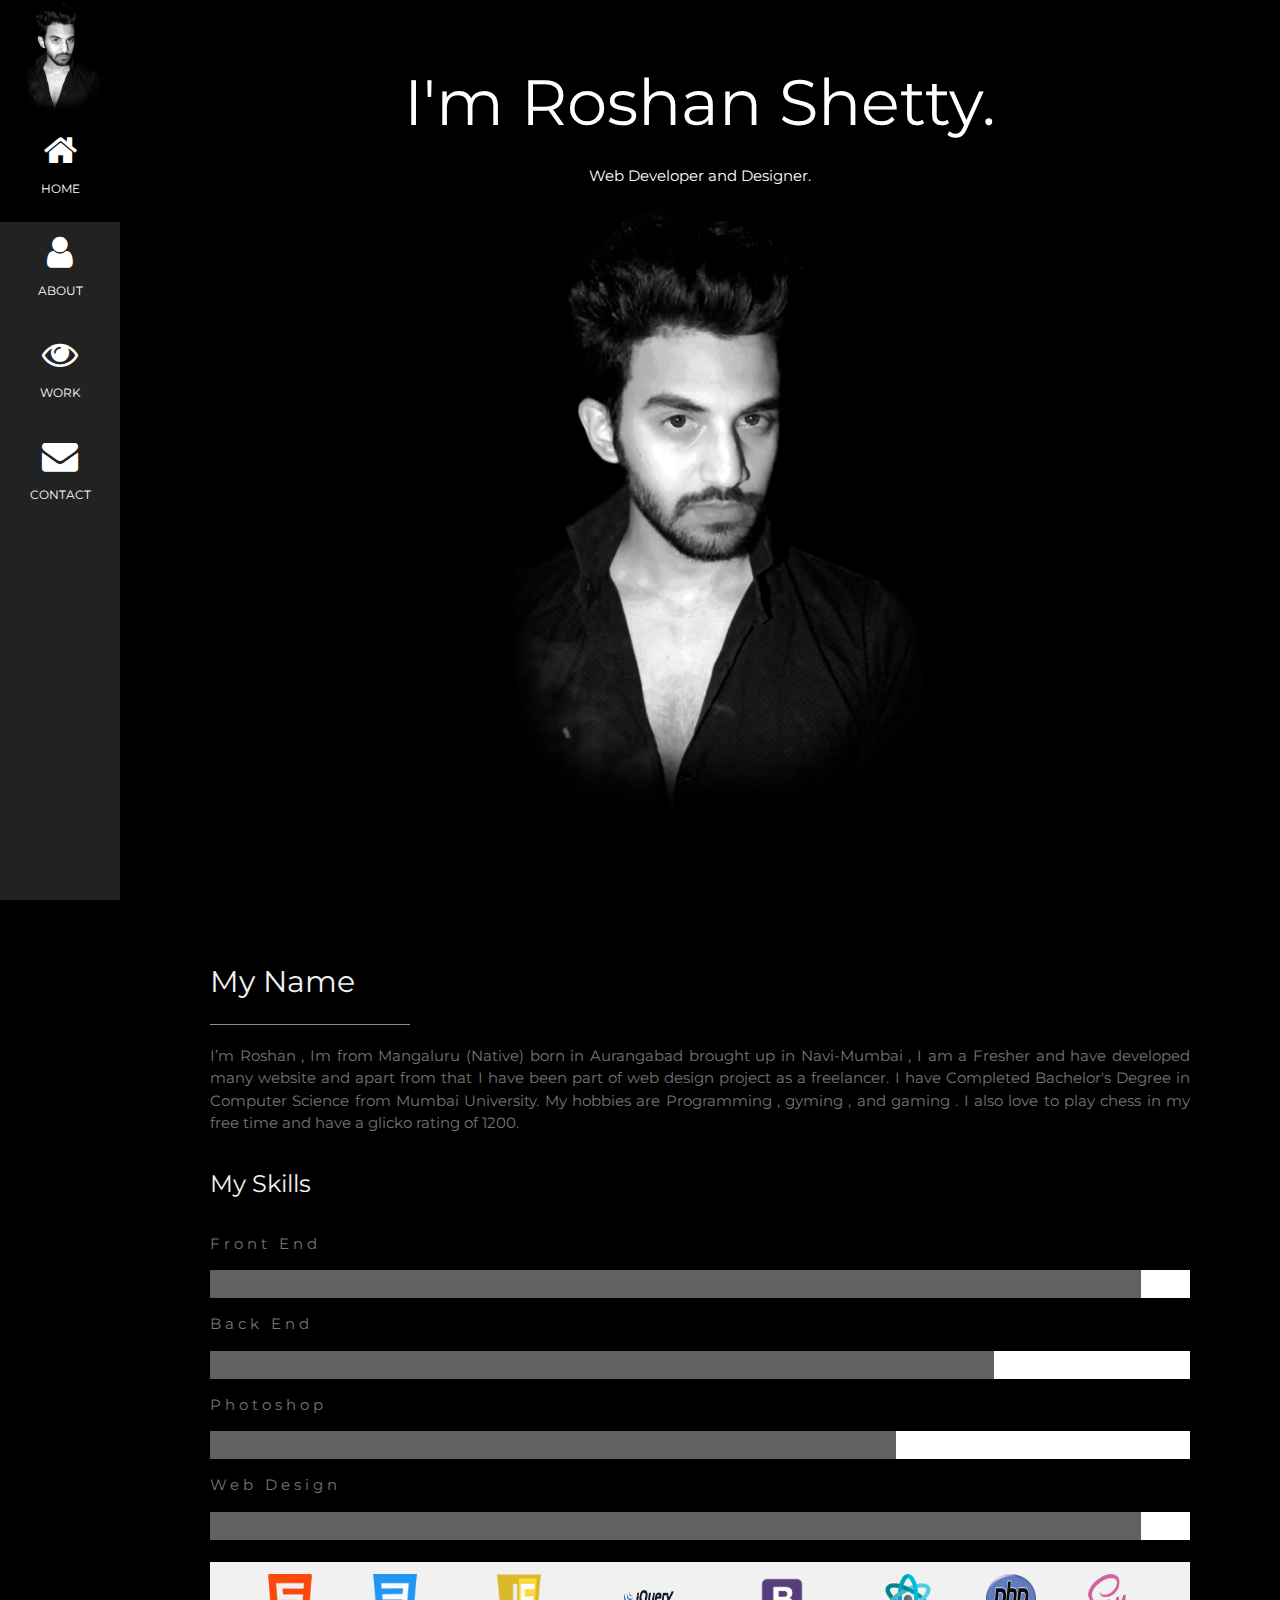
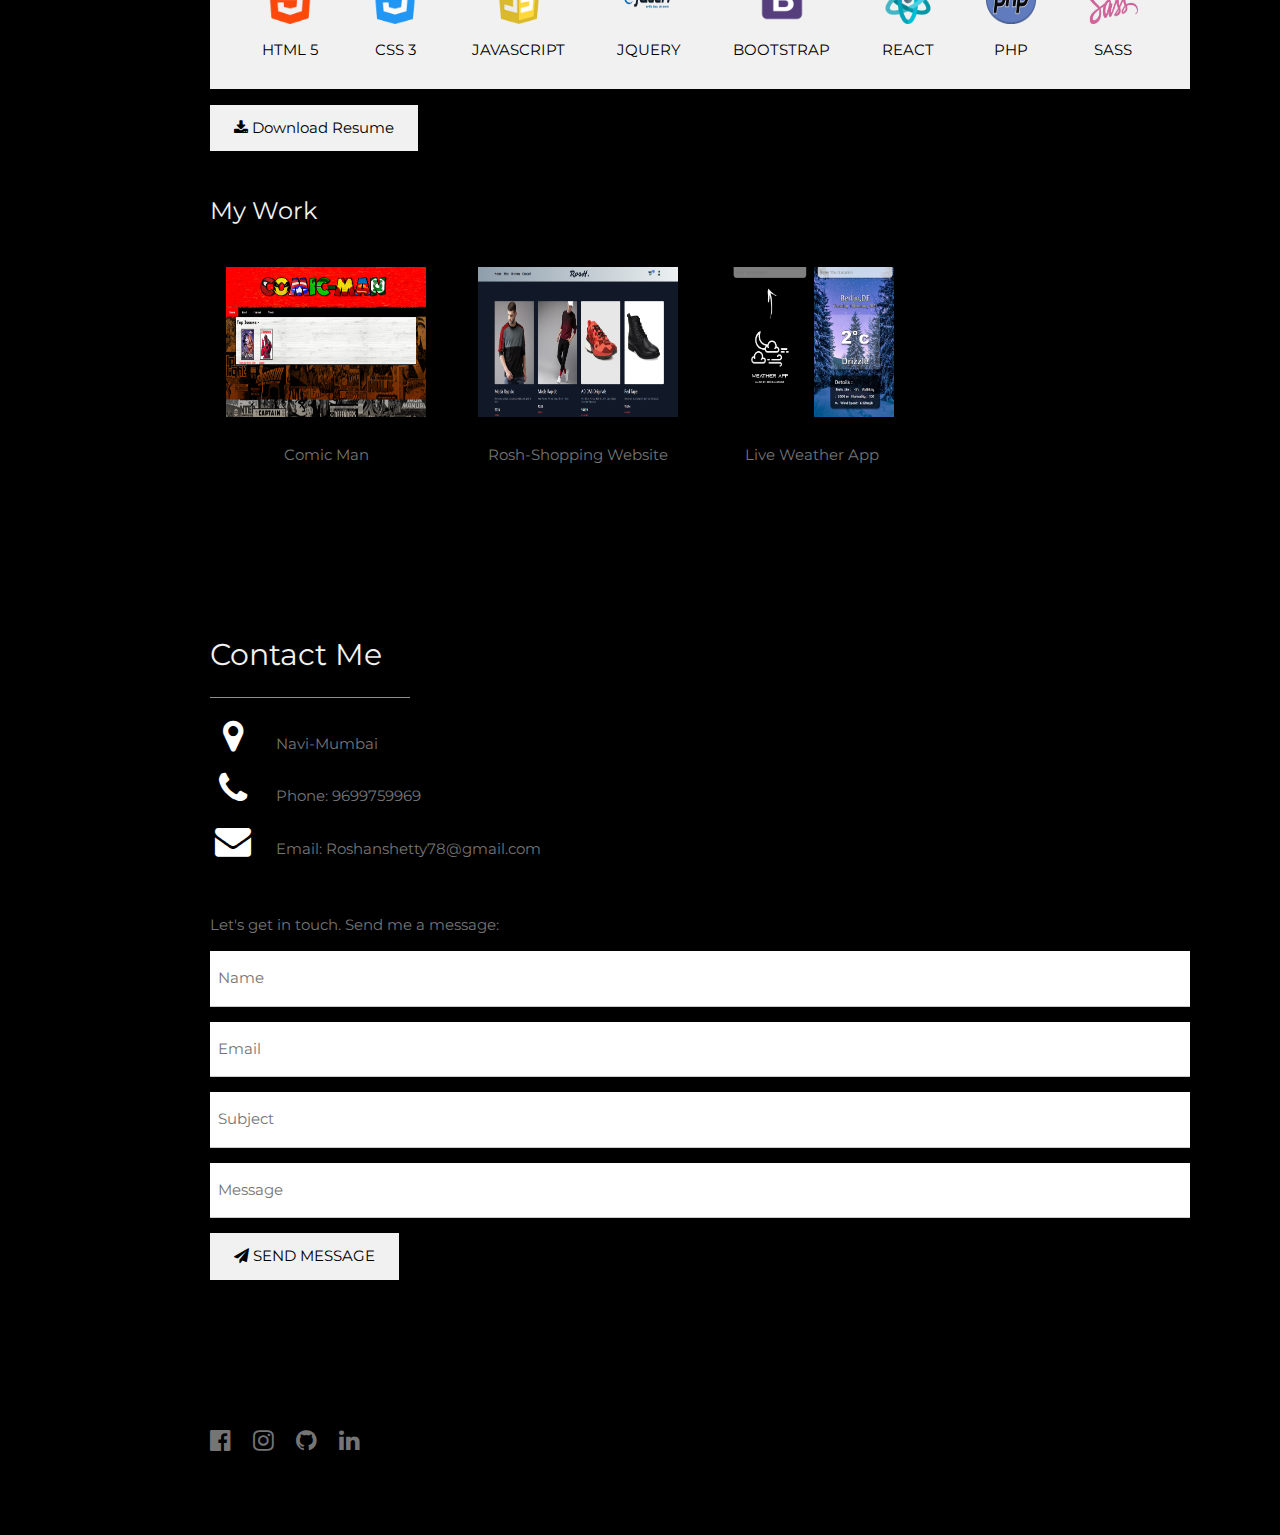
==== index.html @ 5fc61498 "error fixed" ====
<!DOCTYPE html>
<html>
<title>Roshan Shetty</title>
<meta charset="UTF-8">
<meta name="viewport" content="width=device-width, initial-scale=1">
<link rel="stylesheet" href="https://www.w3schools.com/w3css/4/w3.css">
<link rel="stylesheet" href="https://fonts.googleapis.com/css?family=Montserrat">
<link rel="stylesheet" href="https://cdnjs.cloudflare.com/ajax/libs/font-awesome/4.7.0/css/font-awesome.min.css">
<link rel="stylesheet" href="/style.css">
<body class="w3-black">

<!-- Icon Bar (Sidebar - hidden on small screens) -->
<nav class="w3-sidebar w3-bar-block w3-small w3-hide-small w3-center">
  <!-- Avatar image in top left corner -->
  <img src="profile2.jpg" style="width:100%">
  <a href="#" class="w3-bar-item w3-button w3-padding-large w3-black">
    <i class="fa fa-home w3-xxlarge"></i>
    <p>HOME</p>
  </a>
  <a href="#about" class="w3-bar-item w3-button w3-padding-large w3-hover-black">
    <i class="fa fa-user w3-xxlarge"></i>
    <p>ABOUT</p>
  </a>
  <a href="#work" class="w3-bar-item w3-button w3-padding-large w3-hover-black">
    <i class="fa fa-eye w3-xxlarge"></i>
    <p>WORK</p>
  </a>
  <a href="#contact" class="w3-bar-item w3-button w3-padding-large w3-hover-black">
    <i class="fa fa-envelope w3-xxlarge"></i>
    <p>CONTACT</p>
  </a>
</nav>

<!-- Navbar on small screens (Hidden on medium and large screens) -->
<div class="w3-top w3-hide-large w3-hide-medium" id="myNavbar">
  <div class="w3-bar w3-black w3-opacity w3-hover-opacity-off w3-center w3-small">
    <a href="#" class="w3-bar-item w3-button" style="width:25% !important">HOME</a>
    <a href="#about" class="w3-bar-item w3-button" style="width:25% !important">ABOUT</a>
    <a href="#work" class="w3-bar-item w3-button" style="width:25% !important">WORK</a>
    <a href="#contact" class="w3-bar-item w3-button" style="width:25% !important">CONTACT</a>
  </div>
</div>

<!-- Page Content -->
<div class="w3-padding-large" id="main">
  <!-- Header/Home -->
  <header class="w3-container w3-padding-32 w3-center w3-black" id="home">
    <h1 class="w3-jumbo"><span class="w3-hide-small">I'm</span> Roshan Shetty.</h1>
    <p>Web Developer and Designer.</p>
    <img src="profile2.jpg" alt="boy" class="w3-image" width="650" height="750">
  </header>

  <!-- About Section -->
  <div class="w3-content w3-justify w3-text-grey w3-padding-64" id="about">
    <h2 class="w3-text-light-grey">My Name</h2>
    <hr style="width:200px" class="w3-opacity">
    <p>I’m Roshan , Im from Mangaluru (Native) born in Aurangabad brought up in Navi-Mumbai , I am a Fresher and have developed many website and apart from that I have been part of web design project as a freelancer. 

        I have Completed Bachelor's Degree in Computer Science from Mumbai University.
        
        My hobbies are Programming , gyming , and gaming . I also love to play chess in my free time and have a glicko rating of 1200.
    </p>
    <h3 class="w3-padding-16 w3-text-light-grey">My Skills</h3>
    <p class="w3-wide">Front End</p>
    <div class="w3-white">
      <div class="w3-dark-grey" style="height:28px;width:95%"></div>
    </div>
    <p class="w3-wide">Back End</p>
    <div class="w3-white">
      <div class="w3-dark-grey" style="height:28px;width:80%"></div>
    </div>
    <p class="w3-wide">Photoshop</p>
    <div class="w3-white">
      <div class="w3-dark-grey" style="height:28px;width:70%"></div>
    </div>
    <p class="w3-wide">Web Design</p>
    <div class="w3-white">
      <div class="w3-dark-grey" style="height:28px;width:95%"></div>
    </div><br>
    
    <div class="w3-light-grey">
        <nav class="w3-bar-block w3-medium  w3-center">
            <!-- Avatar image in top left corner -->
            
            <a href="#" class=" w3-button w3-padding-large ">
                <img src="png/html.png" width="50" height="50">
              <p>HTML 5</p>
            </a>
            
            <a href="#" class=" w3-button w3-padding-large ">
                <img src="png/css.png" width="50" height="50">
              <p>CSS 3</p>
            </a>
            
            <a href="#" class=" w3-button w3-padding-large ">
                <img src="png/js.png" width="50" height="50">
              <p>JAVASCRIPT</p>
            </a>

            <a href="#" class=" w3-button w3-padding-large ">
                <img src="png/jquery.png" width="50" height="50">
              <p>JQUERY</p>
            </a>

            <a href="#" class=" w3-button w3-padding-large ">
                <img src="png/Bootstrap.png" width="50" height="50">
              <p>BOOTSTRAP</p>
            </a>

            <a href="#" class=" w3-button w3-padding-large ">
                <img src="png/react.png" width="50" height="50">
              <p>REACT</p>
            </a>

            <a href="#" class=" w3-button w3-padding-large ">
                <img src="png/PHP.png" width="50" height="50">
              <p>PHP</p>
            </a>

            <a href="#" class=" w3-button w3-padding-large ">
                <img src="png/sass.png" width="50" height="50">
              <p>SASS</p>
            </a>
        </nav>
    </div>

    
    <a href="/Roshan Resume 2020.pdf" download>
        <button class="w3-button w3-light-grey w3-padding-large w3-section">
        <i class="fa fa-download"></i> Download Resume
      </button></a>
    
    <!-- Grid for pricing tables -->
    <h3 id="work" class="w3-padding-16 w3-text-light-grey">My Work</h3>
    <div class="w3-row-padding" style="margin:0 -16px">
      <a href="#" class=" w3-button w3-padding-large ">
      <img src="png/comic.png" width="200" height="150">
      <p>Comic Man</p>
      </a>
      <a href="#" class=" w3-button w3-padding-large ">
        <img src="png/rosh.png" width="200" height="150">
        <p>Rosh-Shopping Website</p>
        </a>
        <a href="#" class=" w3-button w3-padding-large ">
          <img src="png/weather.png" width="80" height="150">
          <img src="png/weather2.png" width="80" height="150">
          <p>Live Weather App</p>
          </a>
          
      
    <!-- End Grid/Pricing tables -->
    </div>
  </div>

  <!-- Contact Section -->
  <div class="w3-padding-64 w3-content w3-text-grey" id="contact">
    <h2 class="w3-text-light-grey">Contact Me</h2>
    <hr style="width:200px" class="w3-opacity">

    <div class="w3-section">
      <p><i class="fa fa-map-marker fa-fw w3-text-white w3-xxlarge w3-margin-right"></i> Navi-Mumbai</p>
      <p><i class="fa fa-phone fa-fw w3-text-white w3-xxlarge w3-margin-right"></i> Phone: 9699759969</p>
      <p><i class="fa fa-envelope fa-fw w3-text-white w3-xxlarge w3-margin-right"> </i> Email: Roshanshetty78@gmail.com</p>
    </div><br>
    <p>Let's get in touch. Send me a message:</p>

    <form action="/action_page.php" target="_blank">
      <p><input class="w3-input w3-padding-16" type="text" placeholder="Name" required name="Name"></p>
      <p><input class="w3-input w3-padding-16" type="text" placeholder="Email" required name="Email"></p>
      <p><input class="w3-input w3-padding-16" type="text" placeholder="Subject" required name="Subject"></p>
      <p><input class="w3-input w3-padding-16" type="text" placeholder="Message" required name="Message"></p>
      <p>
        <button class="w3-button w3-light-grey w3-padding-large" type="submit">
          <i class="fa fa-paper-plane"></i> SEND MESSAGE
        </button>
      </p>
    </form>
  <!-- End Contact Section -->
  </div>
  
    <!-- Footer -->
  <footer class="w3-content w3-padding-64 w3-text-grey w3-xlarge">
    <a href="https://www.facebook.com/roshanrodie"><i class="fa fa-facebook-official w3-hover-opacity w3-margin-right"></i></a>
    <a href="https://www.instagram.com/roshanrodie/"><i class="fa fa-instagram w3-hover-opacity w3-margin-right"></i></a>
    <a href="https://github.com/roshanrodie"><i class="fa fa-github w3-hover-opacity w3-margin-right"></i></a>
    <a href="https://www.linkedin.com/in/roshan-shetty-30277112a/"><i class="fa fa-linkedin w3-hover-opacity w3-margin-right"></i></a>
    
  <!-- End footer -->
  </footer>

<!-- END PAGE CONTENT -->
</div>

</body>
</html>
---- style.css ----
body, h1,h2,h3,h4,h5,h6 {font-family: "Montserrat", sans-serif}
.w3-row-padding img {margin-bottom: 12px}
/* Set the width of the sidebar to 120px */
.w3-sidebar {width: 120px;background: #222;}
/* Add a left margin to the "page content" that matches the width of the sidebar (120px) */
#main {margin-left: 120px}
/* Remove margins from "page content" on small screens */
@media only screen and (max-width: 600px) {#main {margin-left: 0}}
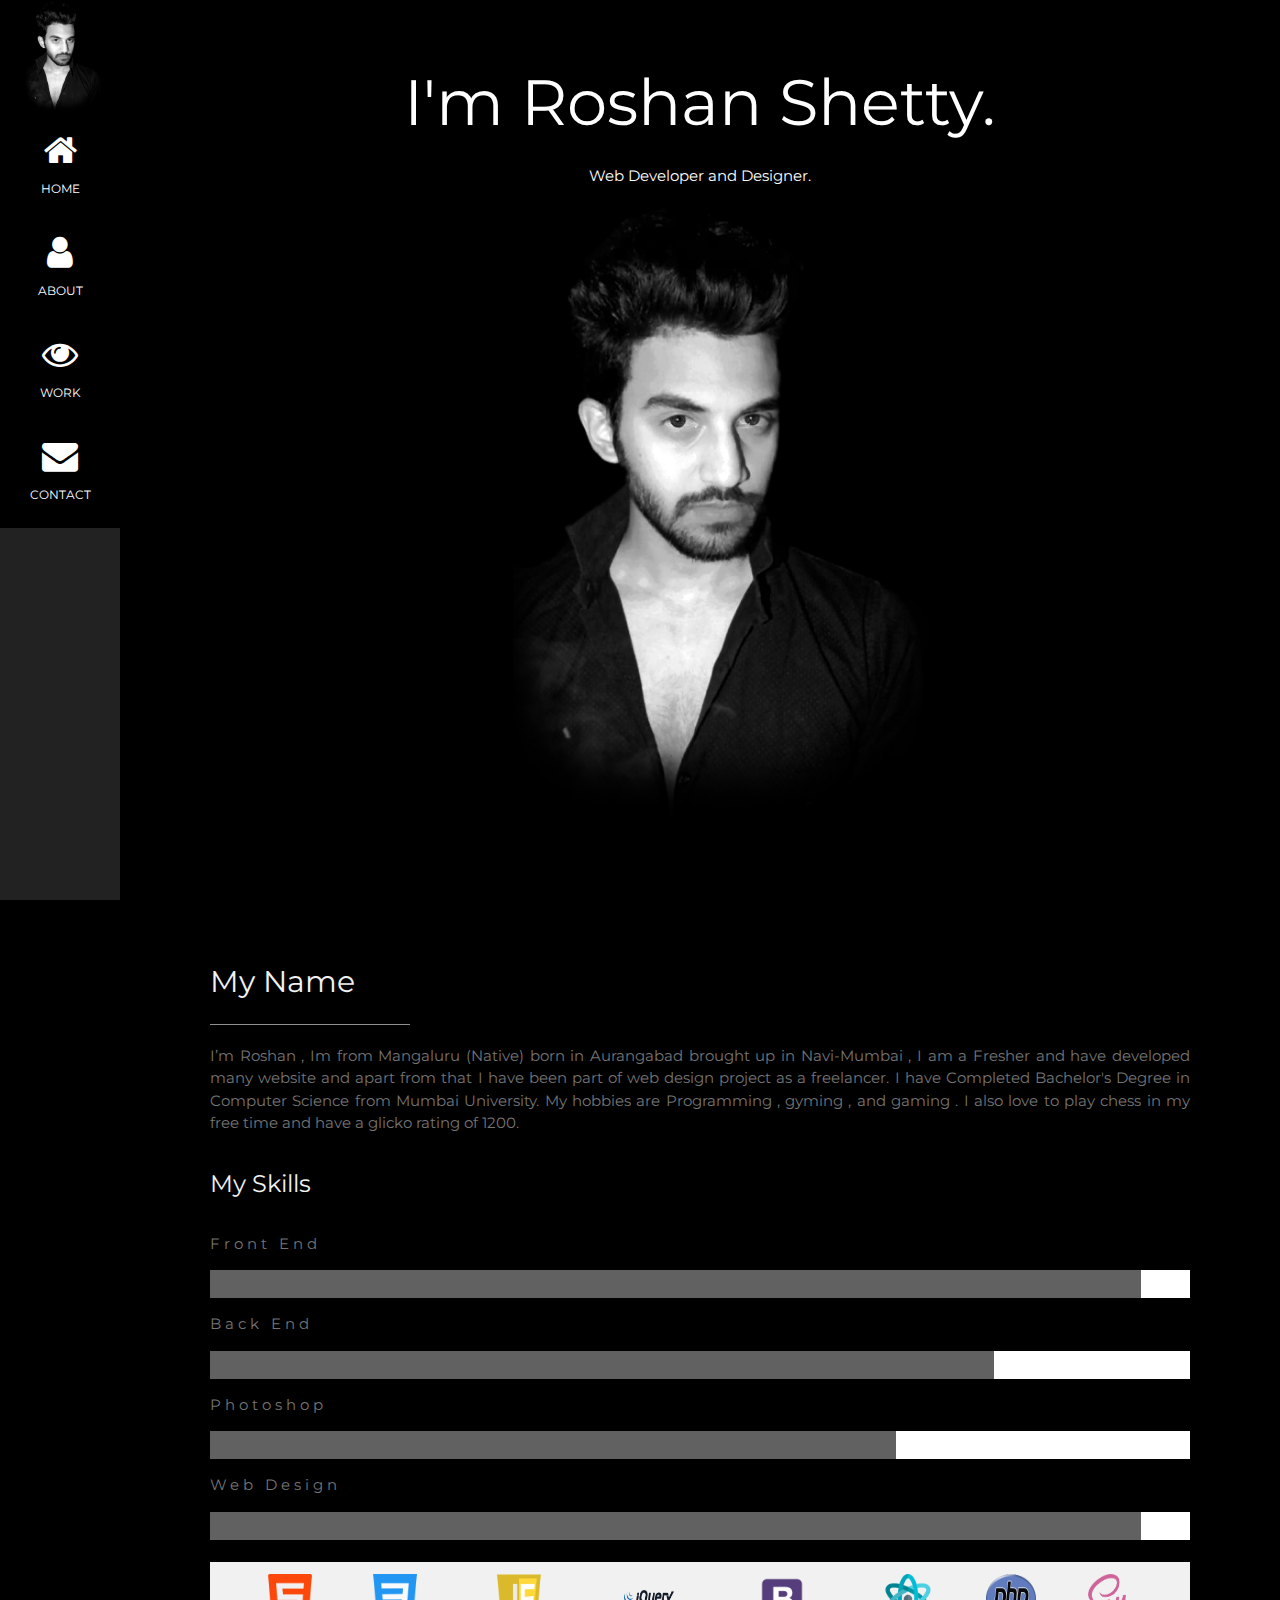
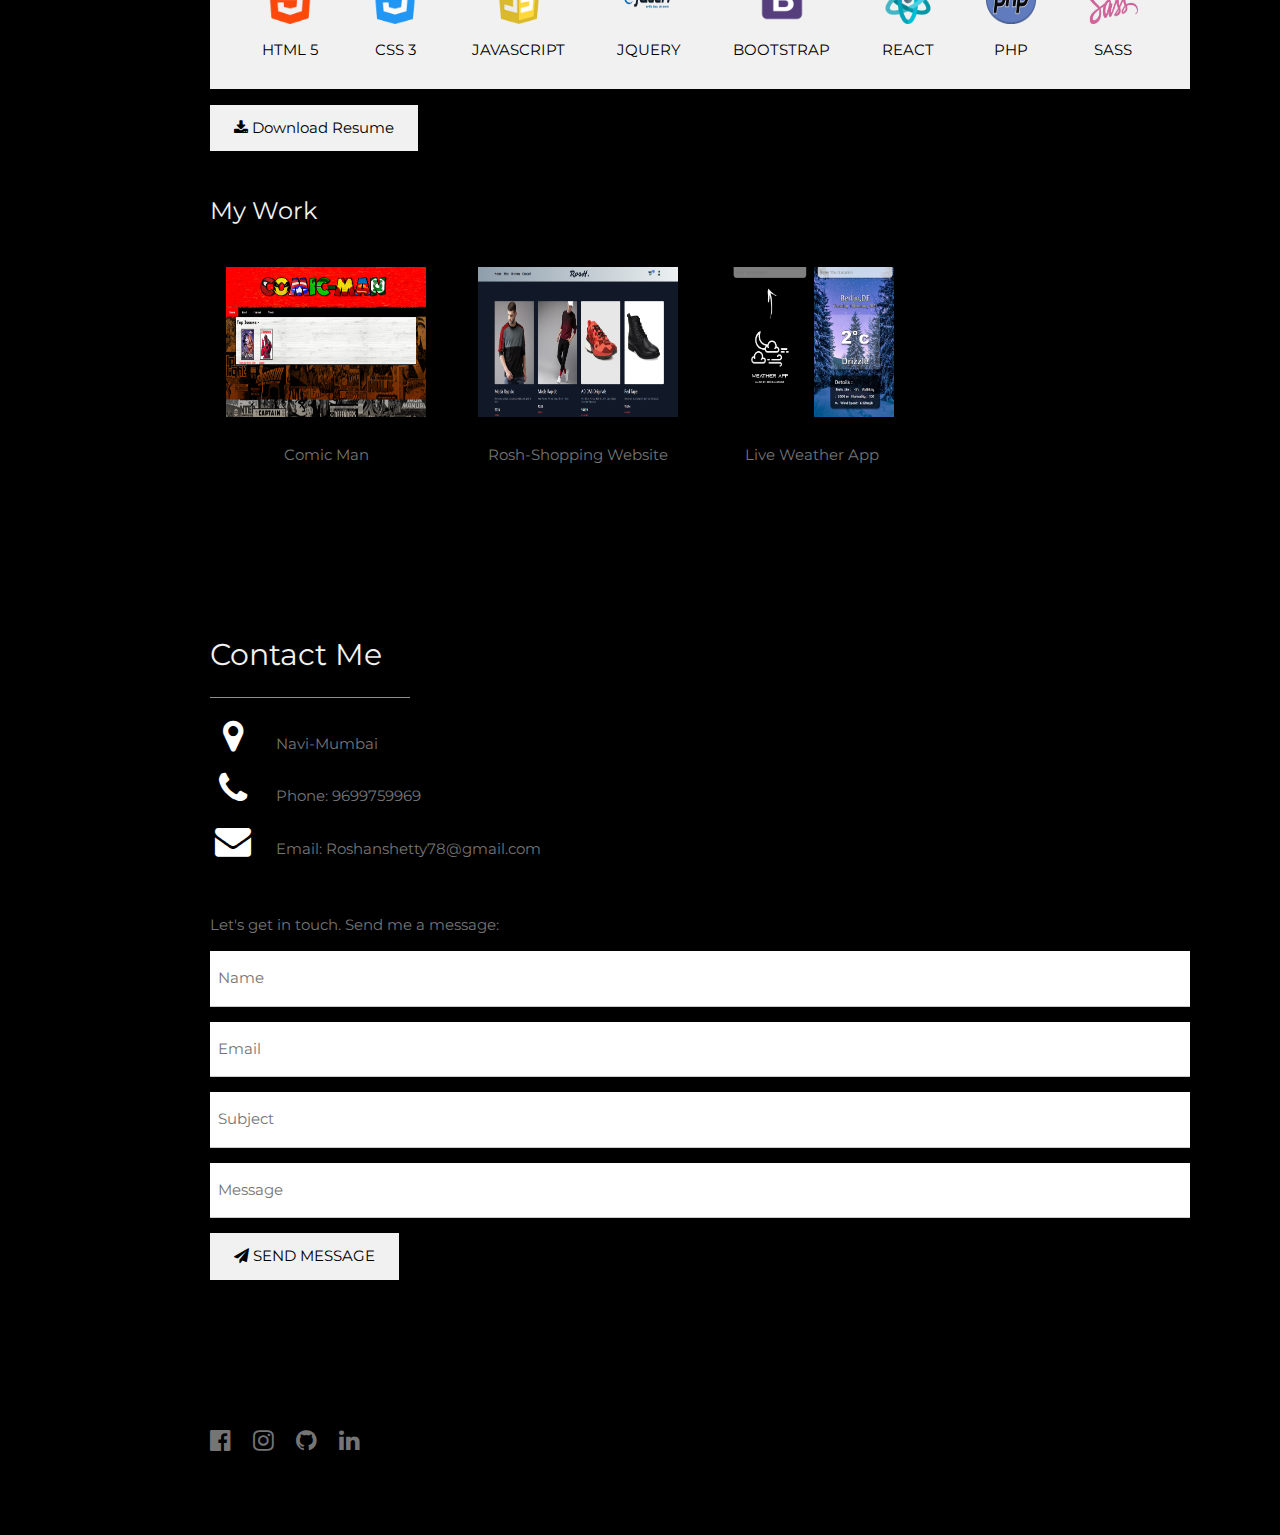
==== commit bca94758: "sidebar error fixed" ====
--- a/index.html
+++ b/index.html
@@ -1,5 +1,6 @@
 <!DOCTYPE html>
 <html>
+<head>
 <title>Roshan Shetty</title>
 <meta charset="UTF-8">
 <meta name="viewport" content="width=device-width, initial-scale=1">
@@ -8,30 +9,30 @@
 <link rel="stylesheet" href="https://cdnjs.cloudflare.com/ajax/libs/font-awesome/4.7.0/css/font-awesome.min.css">
 <link rel="stylesheet" href="/style.css">
 <body class="w3-black">
+</head>
 
-<!-- Icon Bar (Sidebar - hidden on small screens) -->
 <nav class="w3-sidebar w3-bar-block w3-small w3-hide-small w3-center">
-  <!-- Avatar image in top left corner -->
+  
   <img src="profile2.jpg" style="width:100%">
   <a href="#" class="w3-bar-item w3-button w3-padding-large w3-black">
     <i class="fa fa-home w3-xxlarge"></i>
     <p>HOME</p>
   </a>
-  <a href="#about" class="w3-bar-item w3-button w3-padding-large w3-hover-black">
+  <a href="#about" class="w3-bar-item w3-button w3-padding-large w3-black ">
     <i class="fa fa-user w3-xxlarge"></i>
     <p>ABOUT</p>
   </a>
-  <a href="#work" class="w3-bar-item w3-button w3-padding-large w3-hover-black">
+  <a href="#work" class="w3-bar-item w3-button w3-padding-large w3-black ">
     <i class="fa fa-eye w3-xxlarge"></i>
     <p>WORK</p>
   </a>
-  <a href="#contact" class="w3-bar-item w3-button w3-padding-large w3-hover-black">
+  <a href="#contact" class="w3-bar-item w3-button w3-padding-large w3-black">
     <i class="fa fa-envelope w3-xxlarge"></i>
     <p>CONTACT</p>
   </a>
 </nav>
 
-<!-- Navbar on small screens (Hidden on medium and large screens) -->
+
 <div class="w3-top w3-hide-large w3-hide-medium" id="myNavbar">
   <div class="w3-bar w3-black w3-opacity w3-hover-opacity-off w3-center w3-small">
     <a href="#" class="w3-bar-item w3-button" style="width:25% !important">HOME</a>
@@ -41,16 +42,16 @@
   </div>
 </div>
 
-<!-- Page Content -->
+
 <div class="w3-padding-large" id="main">
-  <!-- Header/Home -->
+  
   <header class="w3-container w3-padding-32 w3-center w3-black" id="home">
     <h1 class="w3-jumbo"><span class="w3-hide-small">I'm</span> Roshan Shetty.</h1>
     <p>Web Developer and Designer.</p>
     <img src="profile2.jpg" alt="boy" class="w3-image" width="650" height="750">
   </header>
 
-  <!-- About Section -->
+  
   <div class="w3-content w3-justify w3-text-grey w3-padding-64" id="about">
     <h2 class="w3-text-light-grey">My Name</h2>
     <hr style="width:200px" class="w3-opacity">
@@ -80,9 +81,9 @@
     
     <div class="w3-light-grey">
         <nav class="w3-bar-block w3-medium  w3-center">
-            <!-- Avatar image in top left corner -->
             
-            <a href="#" class=" w3-button w3-padding-large ">
+            
+            <a href="" class=" w3-button w3-padding-large ">
                 <img src="png/html.png" width="50" height="50">
               <p>HTML 5</p>
             </a>
@@ -125,12 +126,12 @@
     </div>
 
     
-    <a href="/Roshan Resume 2020.pdf" download>
+    <a href="/resume.pdf" download>
         <button class="w3-button w3-light-grey w3-padding-large w3-section">
         <i class="fa fa-download"></i> Download Resume
       </button></a>
     
-    <!-- Grid for pricing tables -->
+    
     <h3 id="work" class="w3-padding-16 w3-text-light-grey">My Work</h3>
     <div class="w3-row-padding" style="margin:0 -16px">
       <a href="#" class=" w3-button w3-padding-large ">
@@ -148,11 +149,11 @@
           </a>
           
       
-    <!-- End Grid/Pricing tables -->
+    
     </div>
   </div>
 
-  <!-- Contact Section -->
+  
   <div class="w3-padding-64 w3-content w3-text-grey" id="contact">
     <h2 class="w3-text-light-grey">Contact Me</h2>
     <hr style="width:200px" class="w3-opacity">
@@ -175,20 +176,20 @@
         </button>
       </p>
     </form>
-  <!-- End Contact Section -->
+  
   </div>
   
-    <!-- Footer -->
+    
   <footer class="w3-content w3-padding-64 w3-text-grey w3-xlarge">
     <a href="https://www.facebook.com/roshanrodie"><i class="fa fa-facebook-official w3-hover-opacity w3-margin-right"></i></a>
     <a href="https://www.instagram.com/roshanrodie/"><i class="fa fa-instagram w3-hover-opacity w3-margin-right"></i></a>
     <a href="https://github.com/roshanrodie"><i class="fa fa-github w3-hover-opacity w3-margin-right"></i></a>
     <a href="https://www.linkedin.com/in/roshan-shetty-30277112a/"><i class="fa fa-linkedin w3-hover-opacity w3-margin-right"></i></a>
     
-  <!-- End footer -->
+  
   </footer>
 
-<!-- END PAGE CONTENT -->
+
 </div>
 
 </body>
--- a/style.css
+++ b/style.css
@@ -1,8 +1,8 @@
 body, h1,h2,h3,h4,h5,h6 {font-family: "Montserrat", sans-serif}
 .w3-row-padding img {margin-bottom: 12px}
-/* Set the width of the sidebar to 120px */
+
 .w3-sidebar {width: 120px;background: #222;}
-/* Add a left margin to the "page content" that matches the width of the sidebar (120px) */
+
 #main {margin-left: 120px}
-/* Remove margins from "page content" on small screens */
+
 @media only screen and (max-width: 600px) {#main {margin-left: 0}}